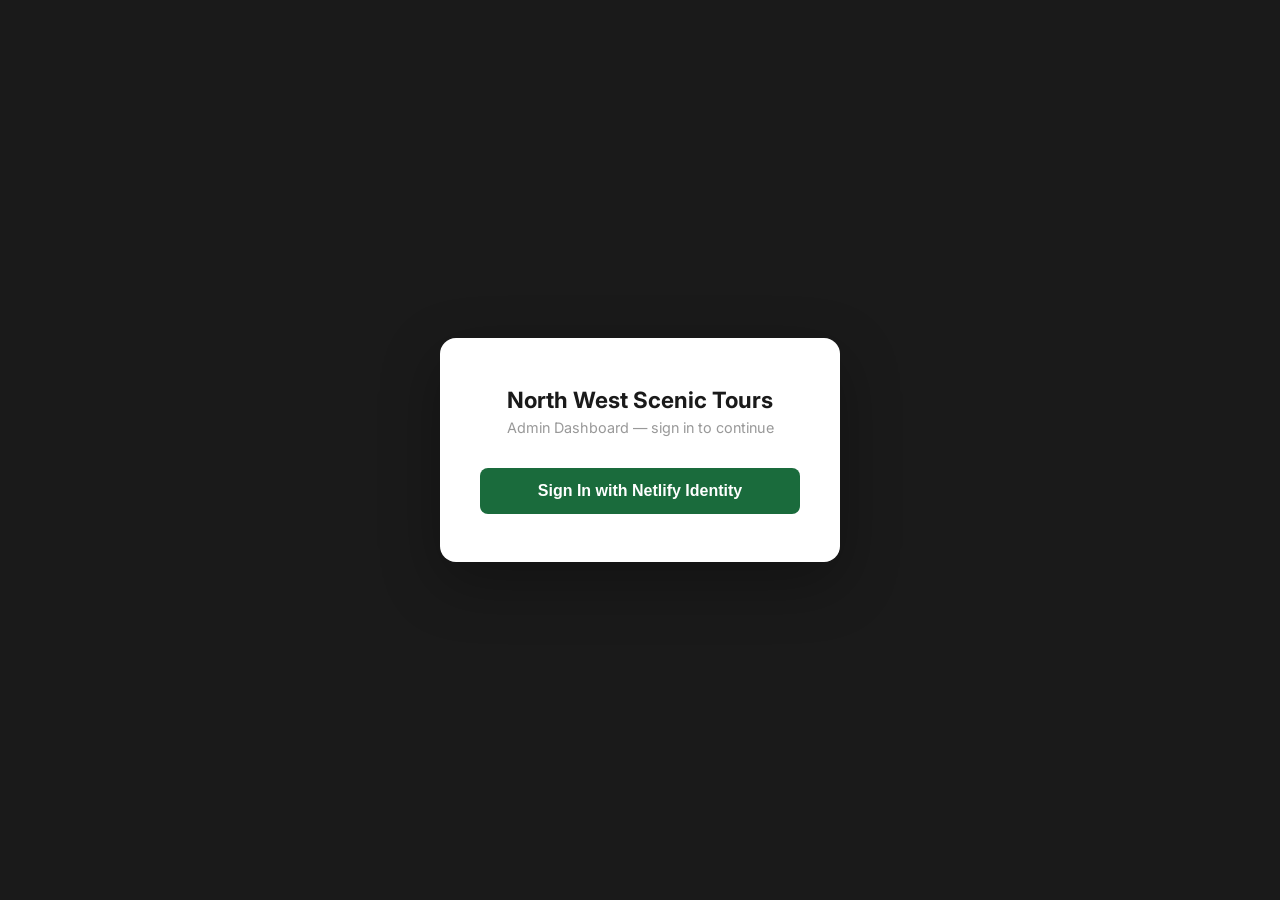
==== admin.html @ 3041bc3f "Add admin dashboard with Netlify Identity auth - admin.html: booking list, capacity calendar, confir" ====
<!DOCTYPE html>
<html lang="en">
<head>
  <meta charset="UTF-8" />
  <meta name="viewport" content="width=device-width, initial-scale=1.0" />
  <title>Admin — North West Scenic Tours</title>
  <link rel="preconnect" href="https://fonts.googleapis.com" />
  <link href="https://fonts.googleapis.com/css2?family=Inter:wght@300;400;500;600;700&display=swap" rel="stylesheet" />
  <style>
    *, *::before, *::after { box-sizing: border-box; margin: 0; padding: 0; }
    :root {
      --green: #1a6b3c;
      --green-l: #238a4e;
      --red: #c0392b;
      --gold: #c9932a;
      --dark: #1a1a1a;
      --mid: #555;
      --light: #999;
      --cream: #f8f4ef;
      --white: #fff;
      --radius: 10px;
      --shadow: 0 2px 12px rgba(0,0,0,.07);
    }
    body { font-family: 'Inter', sans-serif; background: #f0f2f5; color: var(--dark); min-height: 100vh; }

    /* LOGIN */
    #loginScreen {
      display: flex; align-items: center; justify-content: center;
      min-height: 100vh; background: var(--dark);
    }
    .login-card {
      background: white; border-radius: 16px; padding: 48px 40px;
      width: 100%; max-width: 400px; box-shadow: 0 20px 60px rgba(0,0,0,.3);
      text-align: center;
    }
    .login-card h1 { font-size: 1.4rem; margin-bottom: 6px; }
    .login-card p { color: var(--light); font-size: .9rem; margin-bottom: 32px; }
    .login-btn {
      width: 100%; padding: 14px; background: var(--green); color: white;
      border: none; border-radius: 8px; font-size: 1rem; font-weight: 600;
      cursor: pointer; transition: background .2s;
    }
    .login-btn:hover { background: var(--green-l); }

    /* DASHBOARD */
    #dashboard { display: none; }
    .topbar {
      background: var(--dark); color: white; padding: 0 32px;
      height: 60px; display: flex; align-items: center; justify-content: space-between;
      position: sticky; top: 0; z-index: 100;
    }
    .topbar__brand { font-weight: 700; font-size: 1rem; display: flex; align-items: center; gap: 10px; }
    .topbar__brand span { color: #4ade80; }
    .topbar__right { display: flex; align-items: center; gap: 16px; }
    .topbar__user { font-size: .85rem; color: rgba(255,255,255,.6); }
    .logout-btn {
      background: rgba(255,255,255,.1); border: none; color: white;
      padding: 6px 14px; border-radius: 6px; cursor: pointer; font-size: .85rem;
      transition: background .2s;
    }
    .logout-btn:hover { background: rgba(255,255,255,.2); }

    .main { max-width: 1100px; margin: 0 auto; padding: 32px 24px; }

    /* STATS */
    .stats-row { display: grid; grid-template-columns: repeat(4, 1fr); gap: 16px; margin-bottom: 32px; }
    .stat-card {
      background: white; border-radius: var(--radius); padding: 20px 24px;
      box-shadow: var(--shadow);
    }
    .stat-card__label { font-size: .78rem; text-transform: uppercase; letter-spacing: 1px; color: var(--light); margin-bottom: 6px; }
    .stat-card__value { font-size: 2rem; font-weight: 700; color: var(--dark); }
    .stat-card__value.green { color: var(--green); }
    .stat-card__value.red { color: var(--red); }

    /* UPCOMING */
    .section-title { font-size: 1.1rem; font-weight: 700; margin-bottom: 16px; }
    .upcoming-grid { display: grid; grid-template-columns: repeat(auto-fill, minmax(200px, 1fr)); gap: 12px; margin-bottom: 32px; }
    .date-card {
      background: white; border-radius: var(--radius); padding: 16px;
      box-shadow: var(--shadow); border-left: 4px solid var(--green);
    }
    .date-card--full { border-left-color: var(--red); }
    .date-card--blocked { border-left-color: var(--light); opacity: .6; }
    .date-card__date { font-weight: 700; font-size: .95rem; margin-bottom: 6px; }
    .date-card__sub { font-size: .78rem; color: var(--light); margin-bottom: 10px; }
    .capacity-bar { height: 6px; background: #eee; border-radius: 3px; overflow: hidden; }
    .capacity-bar__fill { height: 100%; border-radius: 3px; background: var(--green); transition: width .4s; }
    .capacity-bar__fill--warn { background: var(--gold); }
    .capacity-bar__fill--full { background: var(--red); }
    .date-card__spots { font-size: .78rem; margin-top: 6px; }
    .date-card__spots.full { color: var(--red); font-weight: 600; }
    .date-card__spots.ok { color: var(--green); }

    /* BOOKINGS TABLE */
    .card { background: white; border-radius: var(--radius); box-shadow: var(--shadow); overflow: hidden; margin-bottom: 24px; }
    .card__header {
      padding: 16px 24px; border-bottom: 1px solid #f0f0f0;
      display: flex; align-items: center; justify-content: space-between;
    }
    .card__header h2 { font-size: 1rem; font-weight: 700; }
    .filter-row { display: flex; gap: 10px; align-items: center; }
    .filter-row select, .filter-row input {
      padding: 7px 12px; border: 1px solid #e0e0e0; border-radius: 6px;
      font-size: .85rem; font-family: 'Inter', sans-serif;
    }

    table { width: 100%; border-collapse: collapse; }
    th {
      text-align: left; padding: 12px 16px; font-size: .75rem;
      text-transform: uppercase; letter-spacing: .5px; color: var(--light);
      border-bottom: 1px solid #f0f0f0; background: #fafafa;
    }
    td { padding: 14px 16px; font-size: .88rem; border-bottom: 1px solid #f9f9f9; vertical-align: middle; }
    tr:last-child td { border-bottom: none; }
    tr:hover td { background: #fafafa; }

    .status-badge {
      display: inline-block; padding: 3px 10px; border-radius: 20px;
      font-size: .72rem; font-weight: 700; text-transform: uppercase; letter-spacing: .5px;
    }
    .status-badge--pending { background: #fff3cd; color: #856404; }
    .status-badge--confirmed { background: #d1fae5; color: #065f46; }
    .status-badge--cancelled { background: #fee2e2; color: #991b1b; }

    .action-btn {
      padding: 4px 10px; border-radius: 5px; border: none; cursor: pointer;
      font-size: .75rem; font-weight: 600; margin-right: 4px; transition: opacity .15s;
    }
    .action-btn:hover { opacity: .8; }
    .action-btn--confirm { background: #d1fae5; color: #065f46; }
    .action-btn--cancel { background: #fee2e2; color: #991b1b; }
    .action-btn--delete { background: #f3f4f6; color: var(--mid); }

    .empty-state { padding: 48px; text-align: center; color: var(--light); }

    .loading { padding: 32px; text-align: center; color: var(--light); font-size: .9rem; }

    @media (max-width: 768px) {
      .stats-row { grid-template-columns: 1fr 1fr; }
      .main { padding: 16px; }
      table { font-size: .8rem; }
      td, th { padding: 10px 10px; }
    }
  </style>
</head>
<body>

<!-- LOGIN -->
<div id="loginScreen">
  <div class="login-card">
    <h1>North West Scenic Tours</h1>
    <p>Admin Dashboard — sign in to continue</p>
    <button class="login-btn" id="loginBtn">Sign In with Netlify Identity</button>
  </div>
</div>

<!-- DASHBOARD -->
<div id="dashboard">
  <div class="topbar">
    <div class="topbar__brand">
      <span>●</span> NWST Admin
    </div>
    <div class="topbar__right">
      <span class="topbar__user" id="userEmail"></span>
      <button class="logout-btn" id="logoutBtn">Sign Out</button>
    </div>
  </div>

  <div class="main">

    <!-- Stats -->
    <div class="stats-row">
      <div class="stat-card">
        <div class="stat-card__label">Total Bookings</div>
        <div class="stat-card__value" id="statTotal">—</div>
      </div>
      <div class="stat-card">
        <div class="stat-card__label">Pending</div>
        <div class="stat-card__value" id="statPending">—</div>
      </div>
      <div class="stat-card">
        <div class="stat-card__label">Confirmed</div>
        <div class="stat-card__value green" id="statConfirmed">—</div>
      </div>
      <div class="stat-card">
        <div class="stat-card__label">Cancelled</div>
        <div class="stat-card__value red" id="statCancelled">—</div>
      </div>
    </div>

    <!-- Upcoming Saturdays -->
    <p class="section-title">Upcoming Saturdays</p>
    <div class="upcoming-grid" id="upcomingGrid">
      <div class="loading">Loading dates…</div>
    </div>

    <!-- Bookings -->
    <div class="card">
      <div class="card__header">
        <h2>All Bookings</h2>
        <div class="filter-row">
          <select id="filterDate"><option value="">All dates</option></select>
          <select id="filterStatus">
            <option value="">All statuses</option>
            <option value="Pending">Pending</option>
            <option value="Confirmed">Confirmed</option>
            <option value="Cancelled">Cancelled</option>
          </select>
        </div>
      </div>
      <div id="bookingsTable"><div class="loading">Loading bookings…</div></div>
    </div>

  </div>
</div>

<script src="https://identity.netlify.com/v1/netlify-identity-widget.js"></script>
<script>
const MAX = 18;
let allBookings = [];
let currentUser = null;

const netlifyIdentity = window.netlifyIdentity;

netlifyIdentity.on('init', user => {
  if (user) showDashboard(user);
});

netlifyIdentity.on('login', user => {
  netlifyIdentity.close();
  showDashboard(user);
});

netlifyIdentity.on('logout', () => {
  document.getElementById('dashboard').style.display = 'none';
  document.getElementById('loginScreen').style.display = 'flex';
});

netlifyIdentity.init();

document.getElementById('loginBtn').addEventListener('click', () => netlifyIdentity.open('login'));
document.getElementById('logoutBtn').addEventListener('click', () => netlifyIdentity.logout());

document.getElementById('filterDate').addEventListener('change', renderTable);
document.getElementById('filterStatus').addEventListener('change', renderTable);

function showDashboard(user) {
  currentUser = user;
  document.getElementById('loginScreen').style.display = 'none';
  document.getElementById('dashboard').style.display = 'block';
  document.getElementById('userEmail').textContent = user.email;
  loadAll();
}

async function authFetch(url, opts = {}) {
  const token = currentUser.token.access_token;
  return fetch(url, {
    ...opts,
    headers: { 'Content-Type': 'application/json', Authorization: `Bearer ${token}`, ...(opts.headers || {}) }
  });
}

async function loadAll() {
  try {
    const res = await authFetch('/.netlify/functions/admin-get-bookings');
    const data = await res.json();
    allBookings = data.bookings || [];
    renderStats();
    renderUpcoming();
    renderTable();
    populateDateFilter();
  } catch (e) {
    console.error(e);
  }
}

function renderStats() {
  document.getElementById('statTotal').textContent = allBookings.length;
  document.getElementById('statPending').textContent = allBookings.filter(b => b.status === 'Pending').length;
  document.getElementById('statConfirmed').textContent = allBookings.filter(b => b.status === 'Confirmed').length;
  document.getElementById('statCancelled').textContent = allBookings.filter(b => b.status === 'Cancelled').length;
}

function renderUpcoming() {
  const grid = document.getElementById('upcomingGrid');
  const today = new Date(); today.setHours(0,0,0,0);
  const saturdays = [];
  const d = new Date(today);
  d.setDate(d.getDate() + ((6 - d.getDay() + 7) % 7 || 7));
  for (let i = 0; i < 8; i++) {
    saturdays.push(new Date(d));
    d.setDate(d.getDate() + 7);
  }

  grid.innerHTML = saturdays.map(sat => {
    const iso = sat.toISOString().split('T')[0];
    const label = sat.toLocaleDateString('en-IE', { day: 'numeric', month: 'short', year: 'numeric' });
    const booked = allBookings
      .filter(b => b.date === iso && b.status !== 'Cancelled')
      .reduce((s, b) => s + (b.guests || 0), 0);
    const pct = Math.min((booked / MAX) * 100, 100);
    const full = booked >= MAX;
    const warn = pct >= 70;
    const fillClass = full ? 'capacity-bar__fill--full' : warn ? 'capacity-bar__fill--warn' : '';
    return `
      <div class="date-card${full ? ' date-card--full' : ''}">
        <div class="date-card__date">${label}</div>
        <div class="date-card__sub">${booked}/${MAX} guests</div>
        <div class="capacity-bar"><div class="capacity-bar__fill ${fillClass}" style="width:${pct}%"></div></div>
        <div class="date-card__spots ${full ? 'full' : 'ok'}">${full ? 'Fully booked' : `${MAX - booked} spots left`}</div>
      </div>`;
  }).join('');
}

function populateDateFilter() {
  const dates = [...new Set(allBookings.map(b => b.date))].sort();
  const sel = document.getElementById('filterDate');
  sel.innerHTML = '<option value="">All dates</option>' + dates.map(d => {
    const label = new Date(d + 'T12:00:00').toLocaleDateString('en-IE', { weekday: 'short', day: 'numeric', month: 'short', year: 'numeric' });
    return `<option value="${d}">${label}</option>`;
  }).join('');
}

function renderTable() {
  const dateFilter = document.getElementById('filterDate').value;
  const statusFilter = document.getElementById('filterStatus').value;
  const filtered = allBookings.filter(b =>
    (!dateFilter || b.date === dateFilter) &&
    (!statusFilter || b.status === statusFilter)
  );

  const container = document.getElementById('bookingsTable');
  if (!filtered.length) {
    container.innerHTML = '<div class="empty-state">No bookings found.</div>';
    return;
  }

  container.innerHTML = `
    <table>
      <thead>
        <tr>
          <th>Date</th><th>Name</th><th>Email</th><th>Phone</th>
          <th>Guests</th><th>Pickup</th><th>Status</th><th>Actions</th>
        </tr>
      </thead>
      <tbody>
        ${filtered.map(b => `
          <tr>
            <td>${formatDate(b.date)}</td>
            <td><strong>${b.name || '—'}</strong></td>
            <td>${b.email || '—'}</td>
            <td>${b.phone || '—'}</td>
            <td>${b.guests || '—'}</td>
            <td>${b.pickup || '—'}</td>
            <td><span class="status-badge status-badge--${(b.status || 'pending').toLowerCase()}">${b.status || 'Pending'}</span></td>
            <td>
              ${b.status !== 'Confirmed' ? `<button class="action-btn action-btn--confirm" onclick="updateStatus('${b.id}','Confirmed')">Confirm</button>` : ''}
              ${b.status !== 'Cancelled' ? `<button class="action-btn action-btn--cancel" onclick="updateStatus('${b.id}','Cancelled')">Cancel</button>` : ''}
              <button class="action-btn action-btn--delete" onclick="deleteBooking('${b.id}')">Delete</button>
            </td>
          </tr>`).join('')}
      </tbody>
    </table>`;
}

function formatDate(iso) {
  if (!iso) return '—';
  return new Date(iso + 'T12:00:00').toLocaleDateString('en-IE', { weekday: 'short', day: 'numeric', month: 'short', year: 'numeric' });
}

async function updateStatus(id, status) {
  await authFetch('/.netlify/functions/admin-update-booking', {
    method: 'POST',
    body: JSON.stringify({ id, status })
  });
  await loadAll();
}

async function deleteBooking(id) {
  if (!confirm('Delete this booking permanently?')) return;
  await authFetch('/.netlify/functions/admin-delete-booking', {
    method: 'POST',
    body: JSON.stringify({ id })
  });
  await loadAll();
}
</script>

</body>
</html>
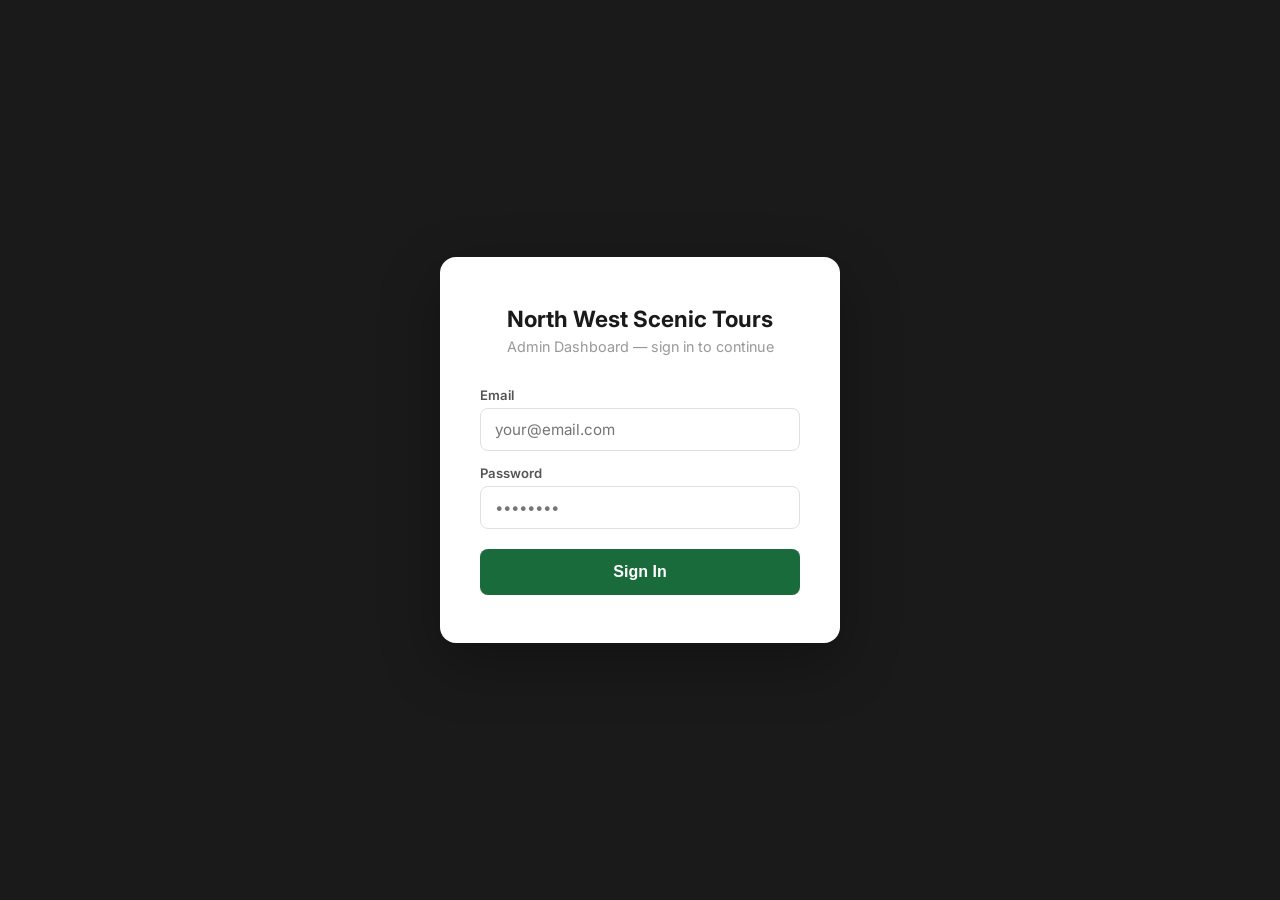
==== commit 4586bbfc: "Replace Netlify Identity with username/password admin auth - admin-login function validates credenti" ====
--- a/admin.html
+++ b/admin.html
@@ -151,7 +151,20 @@
   <div class="login-card">
     <h1>North West Scenic Tours</h1>
     <p>Admin Dashboard — sign in to continue</p>
-    <button class="login-btn" id="loginBtn">Sign In with Netlify Identity</button>
+    <form id="loginForm">
+      <div style="margin-bottom:14px;text-align:left">
+        <label style="font-size:.82rem;font-weight:600;color:#555;display:block;margin-bottom:5px">Email</label>
+        <input type="email" id="loginEmail" placeholder="your@email.com" required
+          style="width:100%;padding:11px 14px;border:1.5px solid #e0e0e0;border-radius:8px;font-size:.95rem;font-family:inherit;outline:none" />
+      </div>
+      <div style="margin-bottom:20px;text-align:left">
+        <label style="font-size:.82rem;font-weight:600;color:#555;display:block;margin-bottom:5px">Password</label>
+        <input type="password" id="loginPassword" placeholder="••••••••" required
+          style="width:100%;padding:11px 14px;border:1.5px solid #e0e0e0;border-radius:8px;font-size:.95rem;font-family:inherit;outline:none" />
+      </div>
+      <p id="loginError" style="color:#c0392b;font-size:.83rem;margin-bottom:12px;display:none"></p>
+      <button type="submit" class="login-btn" id="loginBtn">Sign In</button>
+    </form>
   </div>
 </div>
 
@@ -162,7 +175,7 @@
       <span>●</span> NWST Admin
     </div>
     <div class="topbar__right">
-      <span class="topbar__user" id="userEmail"></span>
+      <span class="topbar__user">North West Scenic Tours</span>
       <button class="logout-btn" id="logoutBtn">Sign Out</button>
     </div>
   </div>
@@ -215,49 +228,70 @@
   </div>
 </div>
 
-<script src="https://identity.netlify.com/v1/netlify-identity-widget.js"></script>
 <script>
 const MAX = 18;
 let allBookings = [];
-let currentUser = null;
-
-const netlifyIdentity = window.netlifyIdentity;
-
-netlifyIdentity.on('init', user => {
-  if (user) showDashboard(user);
+let sessionToken = localStorage.getItem('nwst_admin_token') || '';
+
+// Auto-login if token stored
+if (sessionToken) showDashboard();
+
+document.getElementById('loginForm').addEventListener('submit', async (e) => {
+  e.preventDefault();
+  const btn = document.getElementById('loginBtn');
+  const errEl = document.getElementById('loginError');
+  btn.disabled = true;
+  btn.textContent = 'Signing in…';
+  errEl.style.display = 'none';
+
+  const username = document.getElementById('loginEmail').value;
+  const password = document.getElementById('loginPassword').value;
+
+  try {
+    const res = await fetch('/.netlify/functions/admin-login', {
+      method: 'POST',
+      headers: { 'Content-Type': 'application/json' },
+      body: JSON.stringify({ username, password })
+    });
+    const data = await res.json();
+    if (res.ok && data.token) {
+      sessionToken = data.token;
+      localStorage.setItem('nwst_admin_token', sessionToken);
+      showDashboard();
+    } else {
+      errEl.textContent = data.error || 'Invalid credentials';
+      errEl.style.display = 'block';
+      btn.disabled = false;
+      btn.textContent = 'Sign In';
+    }
+  } catch {
+    errEl.textContent = 'Network error — please try again.';
+    errEl.style.display = 'block';
+    btn.disabled = false;
+    btn.textContent = 'Sign In';
+  }
 });
 
-netlifyIdentity.on('login', user => {
-  netlifyIdentity.close();
-  showDashboard(user);
-});
-
-netlifyIdentity.on('logout', () => {
+document.getElementById('logoutBtn').addEventListener('click', () => {
+  localStorage.removeItem('nwst_admin_token');
+  sessionToken = '';
   document.getElementById('dashboard').style.display = 'none';
   document.getElementById('loginScreen').style.display = 'flex';
 });
 
-netlifyIdentity.init();
-
-document.getElementById('loginBtn').addEventListener('click', () => netlifyIdentity.open('login'));
-document.getElementById('logoutBtn').addEventListener('click', () => netlifyIdentity.logout());
-
 document.getElementById('filterDate').addEventListener('change', renderTable);
 document.getElementById('filterStatus').addEventListener('change', renderTable);
 
-function showDashboard(user) {
-  currentUser = user;
+function showDashboard() {
   document.getElementById('loginScreen').style.display = 'none';
   document.getElementById('dashboard').style.display = 'block';
-  document.getElementById('userEmail').textContent = user.email;
   loadAll();
 }
 
 async function authFetch(url, opts = {}) {
-  const token = currentUser.token.access_token;
   return fetch(url, {
     ...opts,
-    headers: { 'Content-Type': 'application/json', Authorization: `Bearer ${token}`, ...(opts.headers || {}) }
+    headers: { 'Content-Type': 'application/json', Authorization: `Bearer ${sessionToken}`, ...(opts.headers || {}) }
   });
 }
 
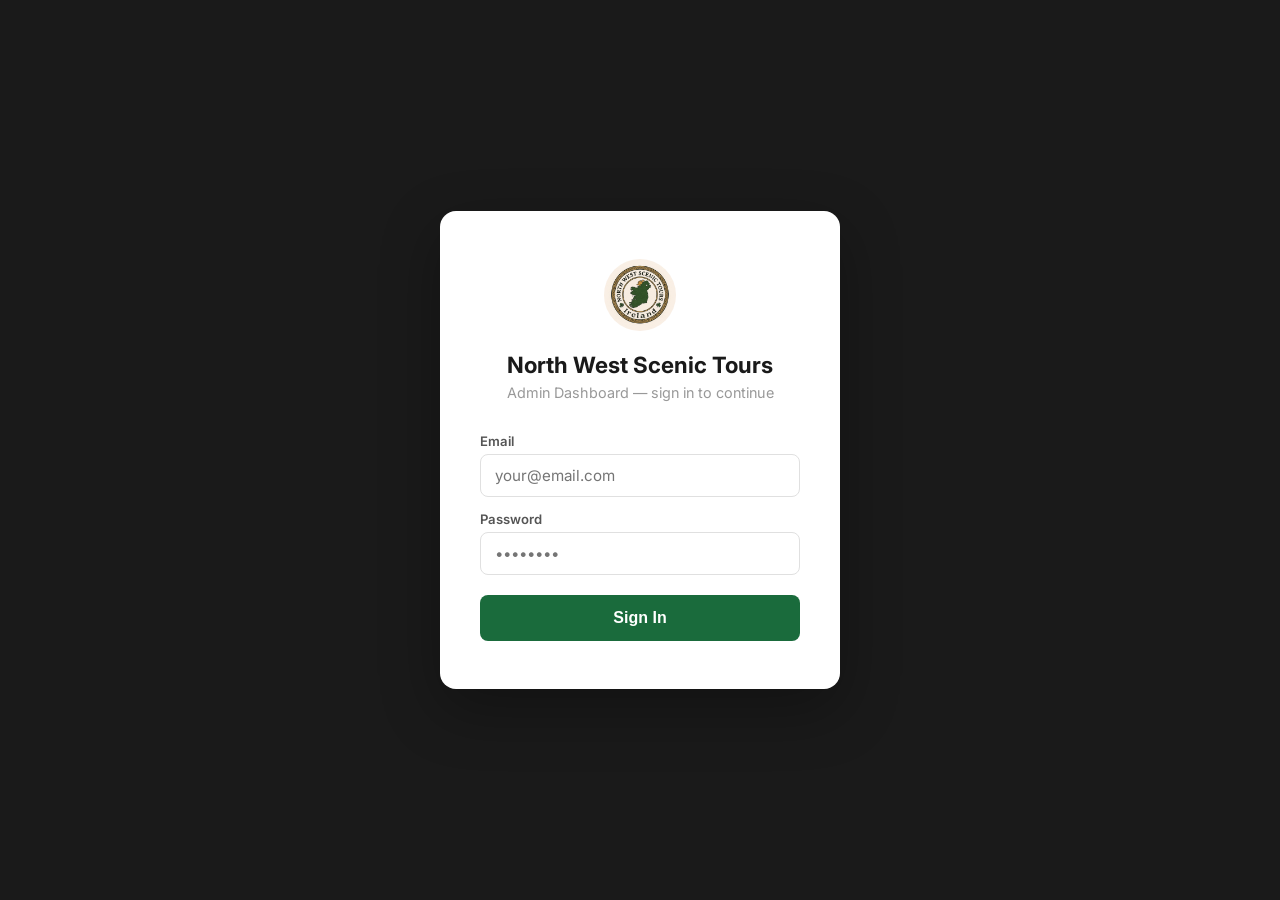
==== commit 30623712: "Add logo to admin login screen Co-Authored-By: Claude Sonnet 4.6 <noreply@anthropic.com>" ====
--- a/admin.html
+++ b/admin.html
@@ -149,6 +149,7 @@
 <!-- LOGIN -->
 <div id="loginScreen">
   <div class="login-card">
+    <img src="images/figma-logo.png" alt="North West Scenic Tours" style="width:72px;height:72px;border-radius:50%;object-fit:cover;margin-bottom:16px;" />
     <h1>North West Scenic Tours</h1>
     <p>Admin Dashboard — sign in to continue</p>
     <form id="loginForm">
